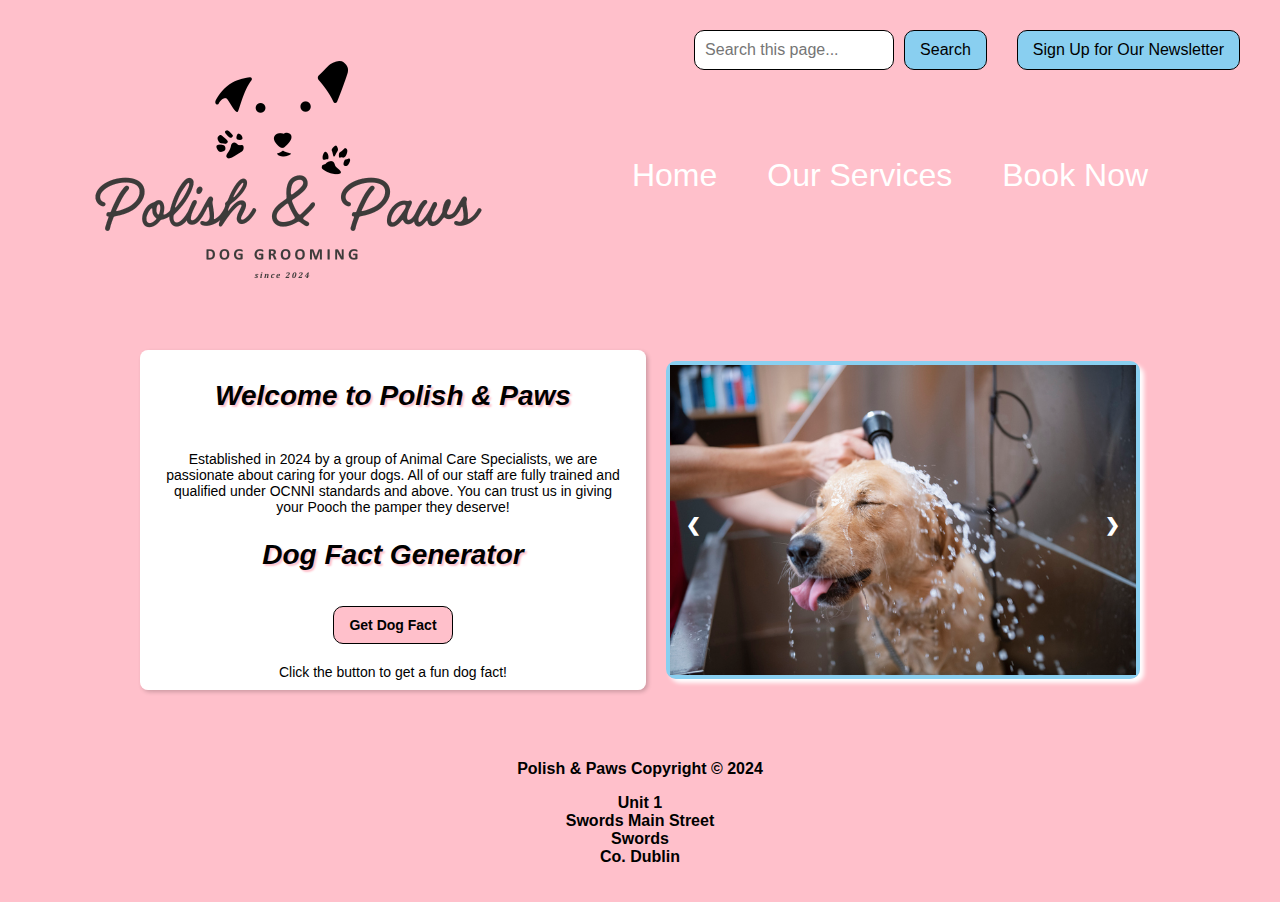
==== index.html @ edbf38ec "Homepage hamburger menu" ====
<html lang="en">
<head>
<title>Polish and Paws Dog Grooming</title>
<meta charset="utf-8" meta name="viewport" content="width=device-width, initial-scale=1.0">
<link href="./CSS/homepagecss.css" rel="stylesheet" type="text/css">
</head>
<body>
  <div id="container">
  <header>
    <div class="top-bar">
    <div class="search-container">
        <input type="text" id="search-bar" placeholder="Search this page...">
        <button type="button" id="search-button">Search</button>
        <div id="message"></div>
        <div class="newsletter-container">
          <button type="button" class="newsletter-toggle" id="newsletter-toggle">Sign Up for Our Newsletter</button>
          <div id="newsletter-dropdown" class="newsletter-dropdown">
            <div id="newslettermessage" class="newslettermessage"></div>
            <form id="newsletter-form">
              <input type="email" id="email" placeholder="Enter your email" required>
              <button type="submit">Sign Up</button>
            </form>
          </div>
        </div>
      </div>
    </div>
    <div class="main-header">
      <img src="./images/company-logo.webp" width="500" height="250" alt="Company Logo" class="desktop-logo">
      <img src="./images/company-logo.webp" width="300" height="150" alt="Company Logo" class="mobiletablet-logo">
      <div class="mobile-nav">
        <div class="hamburger-menu" onclick="toggleMenu()">
          <div class="bar"></div>
          <div class="bar"></div>
          <div class="bar"></div>
        </div>
        </div>
      <nav>
        <a href="#">Home</a>
        <a href="./servicespage/index.html">Our Services</a>
        <a href="./bookingpage/index.html">Book Now</a>
      </nav>
    </div>
  </header>
  <main>
    <div class="slideshow-wrapper">
    <div class="text-box">
      <h1>Welcome to Polish &amp; Paws</h1>
      <p>Established in 2024 by a group of Animal Care Specialists, we are passionate about caring for your dogs.
         All of our staff are fully trained and qualified under OCNNI standards and above. You can trust us in giving your Pooch the pamper they deserve!
      </p>
      <div class="dog-fact-container">
        <h1>Dog Fact Generator</h1>
        <button type="button" id="get-dog-fact">Get Dog Fact</button>
        <p id="dog-fact">Click the button to get a fun dog fact!</p>
    </div>
  </div>
<div class="slideshow-container">

  <div class="mySlides fade">
    <img src="./images/img1.webp" width="100%" alt="Dog being groomed">
  </div>

  <div class="mySlides fade">
    <img src="./images/img2.webp" width="100%" alt="Dog being groomed">
  </div>

  <div class="mySlides fade">
    <img src="./images/img4.webp" width="100%" alt="Dog being groomed">
  </div>

  <div class="mySlides fade">
    <img src="./images/img5.webp" width="100%" alt="Dog being groomed">
  </div>

  <div class="mySlides fade">
    <img src="./images/img6.webp" width="100%" alt="Dog being groomed">
  </div>

  <a class="prev" onclick="plusSlides(-1)">&#10094;</a>
  <a class="next" onclick="plusSlides(1)">&#10095;</a>
</div>
</div>
</main>
<footer>Polish &amp; Paws Copyright &copy; 2024<br>
  <p>Unit 1<br>
  Swords Main Street<br>
  Swords<br>
  Co. Dublin</p>
</footer>
<script src="./Javascript/homepagescript.js"></script>
</div>
</body>
</html>
---- CSS/homepagecss.css ----
body, html {
  margin: 0;
  padding: 0;
  background-color: pink;
}

.desktop-logo {
  display: inline;
}

.mobiletablet-logo {
  display: none;
}

header {
  display: flex;
  flex-direction: column;
  width: 100%;
  box-sizing: border-box;
}

.top-bar {
  display: flex;
  justify-content: flex-end;
  align-items: center;
  padding: 10px 20px;
  background-color: pink;
  width: 100%;
  gap: 20px;
  box-sizing: border-box;
}

.search-container {
  display: flex;
  justify-content: flex-end;
  align-items: center;
  gap: 10px;
}

#search-bar {
  width: 200px;
  max-width: 200px;
  padding: 10px;
  font-size: 16px;
  border: 1px solid black;
  border-radius: 10px;
  overflow-x: hidden;
  box-sizing: border-box;
}

.highlight {
  background-color: yellow;
  font-weight: bold;
  padding: 0 2px;
}

#message {
  display: none;
  color: red;
  background-color: white; opacity: 60%;
  font-family: sans-serif;
  border: 2px solid #89CFF0;
  border-radius: 10px;
  padding: 5px;
  font-size: 16px;
}

#message.show {
  display: block;
}

button {
  padding: 10px 15px;
  font-family: sans-serif;
  font-size: 16px;
  cursor: pointer;
  border: 1px solid black;
  border-radius: 10px;
  background-color: #89CFF0;
}

button:hover {
  background-color: white;
}

.main-header {
  display: flex;
  align-items: center;
  justify-content: center;
  gap: 50px;
  width: 100%;
  max-width: 100%;
  margin-left: -50px;
  margin-right: -50px;
  margin-top: -50px;
  margin-bottom: 50px;
}

nav {
  display: flex;
  gap: 50px;
  justify-content: center;
}

nav a {
  text-decoration: none;
  font-family: sans-serif;
  font-size: 2em;
  color: white;
}

nav a:hover {
  color: #89CFF0;
}

.newsletter-container {
  text-align: center;
  padding: 20px;
  background-color: pink;
  border-radius: 8px;
  width: 50%;
  max-width: 400px;
  margin: auto;
}

.newsletter-toggle {
  font-size: 16px;
  font-family: sans-serif;
  padding: 10px 15px;
  cursor: pointer;
  border-radius: 10px;
  border: 1px solid black;
  background-color: #89CFF0;
  transition: 0.3s ease;
}

.newsletter-toggle:hover {
  background-color: #64a9d1;
}

.newsletter-dropdown {
  display: none;
  margin-top: 10px;
  text-align: center;
  transition: max-height 0.3s ease-out;
  max-height: 0;
  overflow: hidden;
}

.newsletter-dropdown form {
  display: flex;
  flex-direction: column;
  gap: 10px;
  align-items: center;
  margin-top: 10px;
}

.newsletter-dropdown input {
  padding: 10px;
  font-size: 16px;
  border-radius: 10px;
  margin-bottom: 8px; 
  background-color: #f9f9f9;
  border: 1px solid black;
  width: 200px;
  font-size: 16px;
  border: 1px solid black;
  border-radius: 10px;
}

main {
  display: flex;
  justify-content: center;
  align-items: center;
  width: 100%;
  box-sizing: border-box;
}

.slideshow-wrapper {
  display: flex;
  justify-content: center;
  align-items: center;
  gap: 20px;
  width: 100%;
  max-width: 1000px;
  margin: auto;
  position: relative;
  margin-bottom: 50px;
}

.text-box {
  font-family: sans-serif;
  font-size: 14px;
  background-color: white;
  padding: 20px;
  border-radius: 8px;
  text-align: center;
  width: 100%;
  max-width: 600px;
  height: 300px;
  overflow-y: auto;
  box-shadow: 2px 2px 4px rgba(0, 0, 0, 0.2);
}

.slideshow-container {
  width: 100%;
  max-width: 1000px;
  position: relative;
  margin: 0 auto;
  border: 4px solid #89CFF0;
  border-radius: 10px;
  box-shadow: 4px 4px 4px white;
}

.mySlides {
  display: none;
}

.prev, .next {
  cursor: pointer;
  position: absolute;
  top: 50%;
  width: auto;
  margin-top: -22px;
  padding: 16px;
  color: white;
  font-weight: bold;
  font-size: 18px;
  transition: 0.6s ease;
  border-radius: 0 3px 3px 0;
  user-select: none;
}

.next {
  right: 0;
  border-radius: 3px 0 0 3px;
}

.prev:hover, .next:hover {
  background-color: #89CFF0;
}

 h1 {
  margin: 0;
  font-size: 2em;
  font-family: sans-serif;
  text-align: center;
  margin-bottom: 10px;
  font-style: italic;
  color: black;
  padding-top: 10px;
  padding-bottom: 25px;
  text-shadow: 2px 2px 2px pink;
}

.text p {
  margin: 10px 0 0;
  font-size: 1.2em;
  font-family: sans-serif;
}

#get-dog-fact {
  background-color: pink;
  font-family: sans-serif;
  font-weight: bold;
  font-size: 1em;
}

#get-dog-fact:hover {
  background-color: #89CFF0;
}

#dog-fact {
  margin-top: 20px;
  font-size: 14px;
  color: black;
}

footer {
  background-color: pink;
  font-family: sans-serif;
  font-weight: bold;
  text-align: center;
  margin-bottom: 20px;
  padding-top: 20px;
}

aside {
  display: none;
}

#container { 
  display: grid;
  grid-template-columns: auto;
  grid-template-rows: auto;
}

header {
  grid-row: 1 / 2; grid-column: 1 / 4;
}

nav {
  grid-row: 3 / 4; grid-column: 1 / 4;
}

main {
  grid-row: 4 / 6; grid-column: 1 / 4;
}

aside {
  grid-row: 6 / 7; grid-column: 3 / 4;
}

footer {
  grid-row: 7 / 8; grid-column: 1 / 4;
}
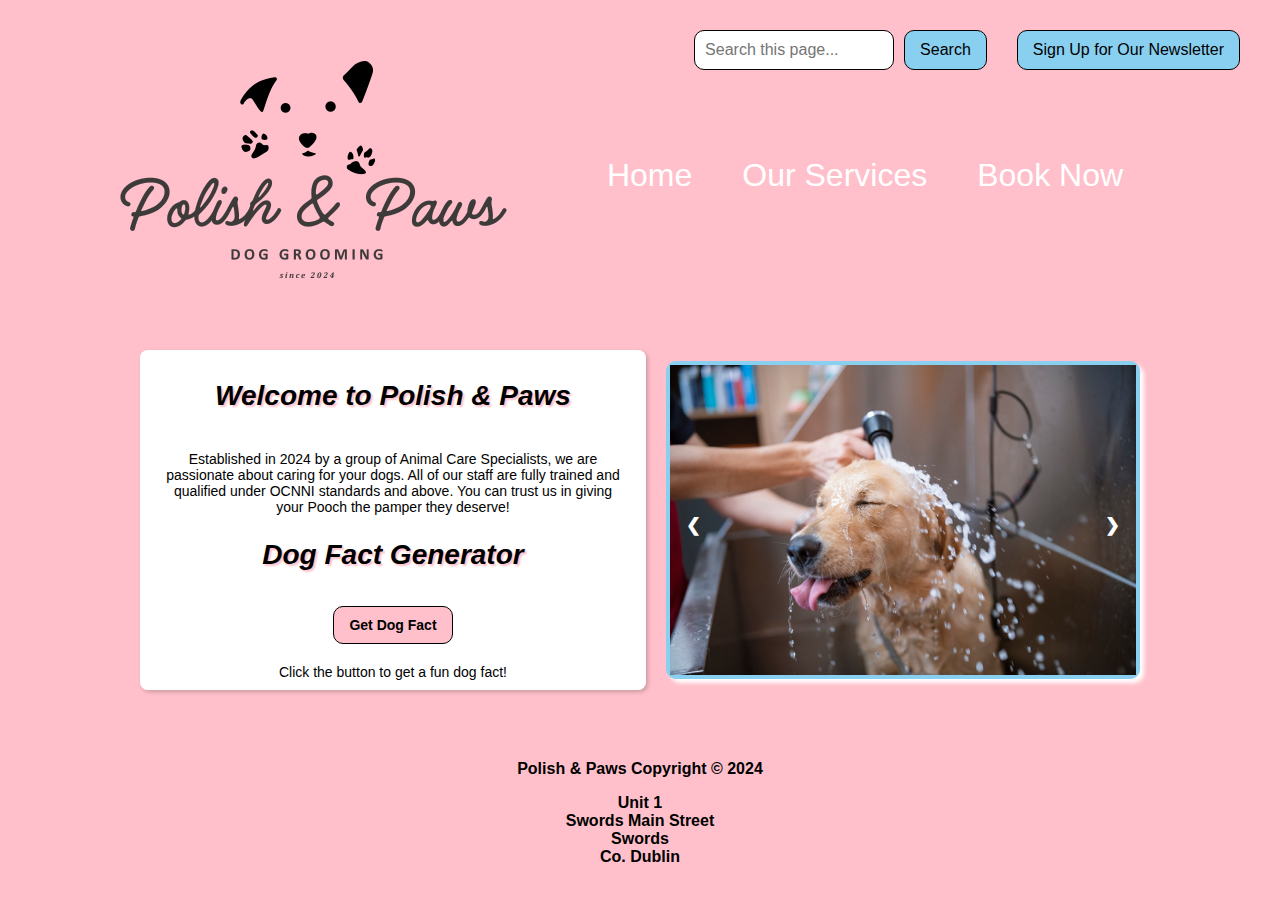
==== commit 4948f111: "Further homepage mobile testing" ====
--- a/index.html
+++ b/index.html
@@ -1,94 +1,90 @@
 <html lang="en">
 <head>
-<title>Polish and Paws Dog Grooming</title>
-<meta charset="utf-8" meta name="viewport" content="width=device-width, initial-scale=1.0">
-<link href="./CSS/homepagecss.css" rel="stylesheet" type="text/css">
+  <title>Polish and Paws Dog Grooming</title>
+  <meta charset="utf-8">
+  <meta name="viewport" content="width=device-width, initial-scale=1.0">
+  <link href="./CSS/homepagecss.css" rel="stylesheet" type="text/css">
 </head>
 <body>
   <div id="container">
-  <header>
-    <div class="top-bar">
-    <div class="search-container">
-        <input type="text" id="search-bar" placeholder="Search this page...">
-        <button type="button" id="search-button">Search</button>
-        <div id="message"></div>
-        <div class="newsletter-container">
-          <button type="button" class="newsletter-toggle" id="newsletter-toggle">Sign Up for Our Newsletter</button>
-          <div id="newsletter-dropdown" class="newsletter-dropdown">
-            <div id="newslettermessage" class="newslettermessage"></div>
-            <form id="newsletter-form">
-              <input type="email" id="email" placeholder="Enter your email" required>
-              <button type="submit">Sign Up</button>
-            </form>
+    <header>
+      <div class="top-bar">
+        <div class="search-container">
+          <input type="text" id="search-bar" placeholder="Search this page...">
+          <button type="button" id="search-button">Search</button>
+          <div id="message"></div>
+          <div class="newsletter-container">
+            <button type="button" class="newsletter-toggle" id="newsletter-toggle">Sign Up for Our Newsletter</button>
+            <div id="newsletter-dropdown" class="newsletter-dropdown">
+              <div id="newslettermessage" class="newslettermessage"></div>
+              <form id="newsletter-form">
+                <input type="email" id="email" placeholder="Enter your email" required>
+                <button type="submit">Sign Up</button>
+              </form>
+            </div>
           </div>
         </div>
       </div>
-    </div>
-    <div class="main-header">
-      <img src="./images/company-logo.webp" width="500" height="250" alt="Company Logo" class="desktop-logo">
-      <img src="./images/company-logo.webp" width="300" height="150" alt="Company Logo" class="mobiletablet-logo">
-      <div class="mobile-nav">
-        <div class="hamburger-menu" onclick="toggleMenu()">
-          <div class="bar"></div>
-          <div class="bar"></div>
-          <div class="bar"></div>
+      <div class="main-header">
+        <div class="logo-container">
+          <img src="./images/company-logo.webp" width="500" height="250" alt="Company Logo" class="desktop-logo">
+          <img src="./images/company-logo-mobile.webp" width="300" height="150" alt="Company Logo" class="mobiletablet-logo">
+          <div class="mobile-nav">
+            <div class="hamburger-menu" onclick="toggleMenu()">
+              <div class="bar"></div>
+              <div class="bar"></div>
+              <div class="bar"></div>
+            </div>
+          </div>
         </div>
+        <nav>
+          <a href="#">Home</a>
+          <a href="./servicespage/index.html">Our Services</a>
+          <a href="./bookingpage/index.html">Book Now</a>
+        </nav>
+      </div>
+    </header>
+    <main>
+      <div class="slideshow-wrapper">
+        <div class="text-box">
+          <h1>Welcome to Polish &amp; Paws</h1>
+          <p>Established in 2024 by a group of Animal Care Specialists, we are passionate about caring for your dogs. All of our staff are fully trained and qualified under OCNNI standards and above. You can trust us in giving your Pooch the pamper they deserve!</p>
+          <div class="dog-fact-container">
+            <h1>Dog Fact Generator</h1>
+            <button type="button" id="get-dog-fact">Get Dog Fact</button>
+            <p id="dog-fact">Click the button to get a fun dog fact!</p>
+          </div>
         </div>
-      <nav>
-        <a href="#">Home</a>
-        <a href="./servicespage/index.html">Our Services</a>
-        <a href="./bookingpage/index.html">Book Now</a>
-      </nav>
-    </div>
-  </header>
-  <main>
-    <div class="slideshow-wrapper">
-    <div class="text-box">
-      <h1>Welcome to Polish &amp; Paws</h1>
-      <p>Established in 2024 by a group of Animal Care Specialists, we are passionate about caring for your dogs.
-         All of our staff are fully trained and qualified under OCNNI standards and above. You can trust us in giving your Pooch the pamper they deserve!
-      </p>
-      <div class="dog-fact-container">
-        <h1>Dog Fact Generator</h1>
-        <button type="button" id="get-dog-fact">Get Dog Fact</button>
-        <p id="dog-fact">Click the button to get a fun dog fact!</p>
-    </div>
+        <div class="slideshow-container">
+          <div class="mySlides fade">
+            <img src="./images/img1.webp" width="100%" alt="Dog being groomed">
+          </div>
+          <div class="mySlides fade">
+            <img src="./images/img2.webp" width="100%" alt="Dog being groomed">
+          </div>
+          <div class="mySlides fade">
+            <img src="./images/img4.webp" width="100%" alt="Dog being groomed">
+          </div>
+          <div class="mySlides fade">
+            <img src="./images/img5.webp" width="100%" alt="Dog being groomed">
+          </div>
+          <div class="mySlides fade">
+            <img src="./images/img6.webp" width="100%" alt="Dog being groomed">
+          </div>
+          <a class="prev" onclick="plusSlides(-1)">&#10094;</a>
+          <a class="next" onclick="plusSlides(1)">&#10095;</a>
+        </div>
+      </div>
+    </main>
+    <footer>
+      Polish &amp; Paws Copyright &copy; 2024<br>
+      <p>Unit 1<br>
+      Swords Main Street<br>
+      Swords<br>
+      Co. Dublin</p>
+    </footer>
+    <script src="./Javascript/homepagescript.js"></script>
   </div>
-<div class="slideshow-container">
-
-  <div class="mySlides fade">
-    <img src="./images/img1.webp" width="100%" alt="Dog being groomed">
-  </div>
-
-  <div class="mySlides fade">
-    <img src="./images/img2.webp" width="100%" alt="Dog being groomed">
-  </div>
-
-  <div class="mySlides fade">
-    <img src="./images/img4.webp" width="100%" alt="Dog being groomed">
-  </div>
-
-  <div class="mySlides fade">
-    <img src="./images/img5.webp" width="100%" alt="Dog being groomed">
-  </div>
-
-  <div class="mySlides fade">
-    <img src="./images/img6.webp" width="100%" alt="Dog being groomed">
-  </div>
-
-  <a class="prev" onclick="plusSlides(-1)">&#10094;</a>
-  <a class="next" onclick="plusSlides(1)">&#10095;</a>
-</div>
-</div>
-</main>
-<footer>Polish &amp; Paws Copyright &copy; 2024<br>
-  <p>Unit 1<br>
-  Swords Main Street<br>
-  Swords<br>
-  Co. Dublin</p>
-</footer>
-<script src="./Javascript/homepagescript.js"></script>
-</div>
 </body>
 </html>
 
--- a/CSS/homepagecss.css
+++ b/CSS/homepagecss.css
@@ -95,6 +95,58 @@
   margin-top: -50px;
   margin-bottom: 50px;
 }
+
+
+.hamburger-menu {
+  display: none;
+  cursor: pointer;
+  flex-direction: column;
+  justify-content: space-between;
+  width: 30px;
+  height: 20px;
+  gap: 5px;
+}
+
+.hamburger-menu .bar {
+  width: 30px;
+  height: 4px;
+  background-color: black;
+  border-radius: 2px;
+}
+
+.hamburger-menu.active + #mobile-nav{
+  display:flex;
+}
+
+#mobile-nav {
+  display: none;
+  flex-direction: column;
+  gap: 10px;
+  position: absolute;
+  top: 60px;
+  right: 20px;
+  background-color: pink;
+  border-radius: 8px;
+  padding: 20px;
+  box-shadow: 0px 4px 6px rgba(0, 0, 0, 0.2);
+}
+
+#mobile-nav ul {
+  list-style: none;
+  display: flex;
+  gap: 20px;
+}
+
+#mobile-nav ul li a {
+  text-decoration: none;
+  color: black;
+  font-size: 1em;
+}
+
+#mobile-nav ul li a:hover {
+  color: #89CFF0;
+}
+
 
 nav {
   display: flex;
@@ -314,3 +366,95 @@
 footer {
   grid-row: 7 / 8; grid-column: 1 / 4;
 }
+
+@media (max-width: 480px) {
+  
+  .desktop-logo {
+    display: none;
+  }
+  
+  .mobiletablet-logo {
+    display: inline;
+    padding-bottom: 20px;
+  }
+
+  header{
+    align-items: center;
+    width: 80%;
+    justify-self: center;
+  }
+
+  .logo-container {
+    display: flex;
+    flex-direction: column;
+    align-items: center;
+    justify-content: center;
+    width: 100%;
+    padding: 20px;
+  }
+
+  nav {
+    display: none;
+  }
+
+  .hamburger-menu {
+    display: flex;
+  }
+
+  #mobile-nav {
+    display: none;
+    flex-direction: column;
+    gap: 10px;
+    position: absolute;
+    top: 60px;
+    right: 20px;
+    background-color: pink;
+    border-radius: 8px;
+    padding: 20px;
+    box-shadow: 0px 4px 6px rgba(0, 0, 0, 0.2);
+  }
+
+  #mobile-nav ul {
+    list-style: none;
+    display: flex;
+    flex-direction: column;
+    gap: 20px;
+  }
+
+  #mobile-nav ul li a {
+    text-decoration: none;
+    color: black;
+    font-size: 1.5em;
+  }
+
+  #mobile-nav ul li a:hover {
+    color: #89CFF0;
+  }
+
+  h1 {
+    font-size: 1.5em;
+  }
+
+  .text-box {
+    max-width: 80%;
+    height: 200px;
+  }
+
+  .slideshow-wrapper {
+    flex-direction: column;
+    gap: 10px;
+  }
+
+  .slideshow-container {
+  width: 80%;
+}
+
+  nav a {
+    font-size: 1.5em;
+  }
+
+  #search-bar {
+    width: 80%;
+    max-width: 100%;
+  }
+}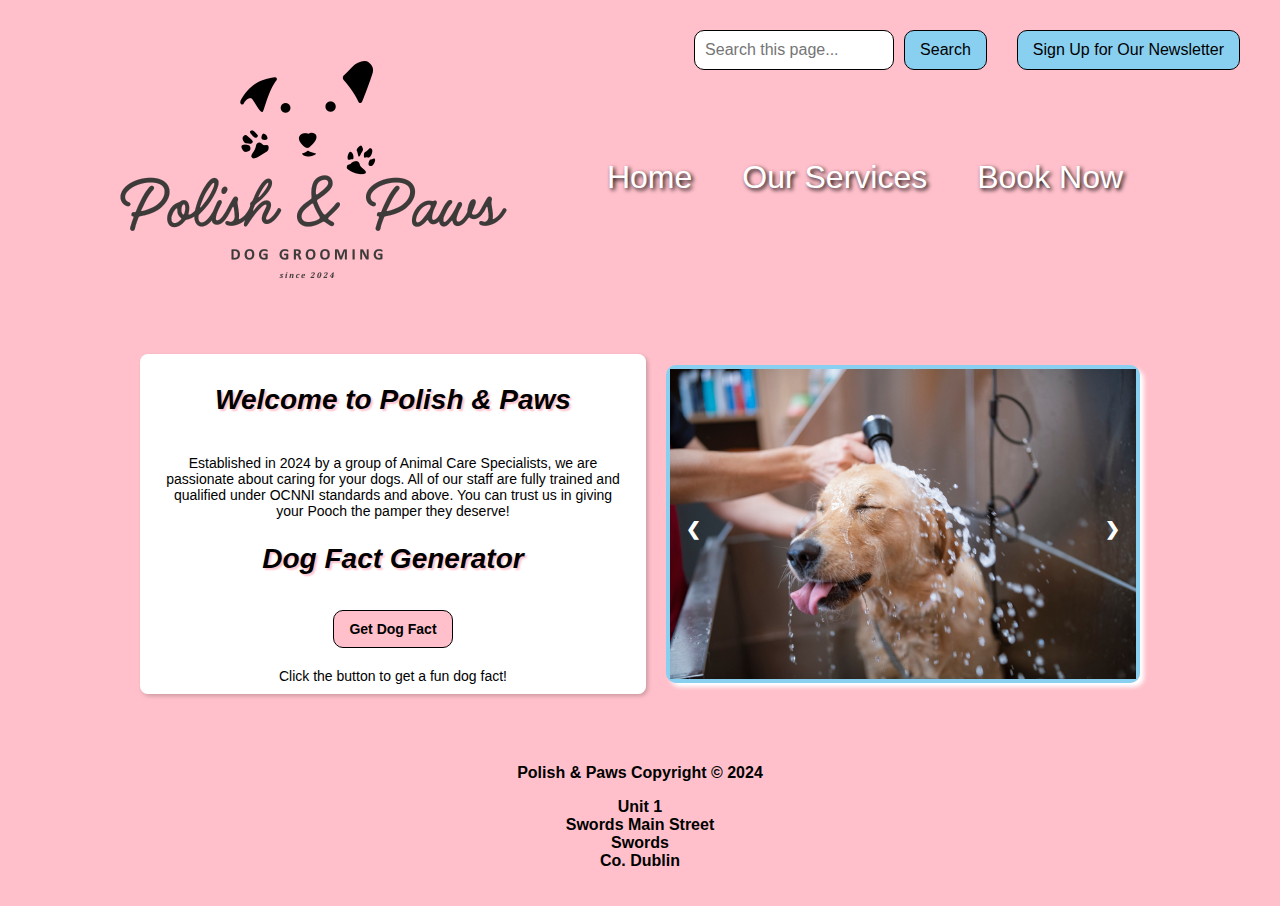
==== commit 9bb653a3: "Homepage updates" ====
--- a/index.html
+++ b/index.html
@@ -1,10 +1,14 @@
+<!DOCTYPE html>
 <html lang="en">
-<head>
-  <title>Polish and Paws Dog Grooming</title>
-  <meta charset="utf-8">
-  <meta name="viewport" content="width=device-width, initial-scale=1.0">
-  <link href="./CSS/homepagecss.css" rel="stylesheet" type="text/css">
-</head>
+  <head>
+    <title>Polish and Paws Dog Grooming</title>
+    <meta charset="utf-8">
+    <meta name="viewport" content="width=device-width, initial-scale=1.0">
+    <meta name="description" content="Professional family-run dog grooming service for all breeds. Book your appointment today!">
+    <meta name="keywords" content="dog grooming, pet care, dog salon">
+    <meta name="author" content="Polish and Paws Dog Grooming">
+    <link href="./CSS/homepagecss.css" rel="stylesheet" type="text/css">
+  </head>
 <body>
   <div id="container">
     <header>
@@ -28,12 +32,19 @@
       <div class="main-header">
         <div class="logo-container">
           <img src="./images/company-logo.webp" width="500" height="250" alt="Company Logo" class="desktop-logo">
-          <img src="./images/company-logo-mobile.webp" width="300" height="150" alt="Company Logo" class="mobiletablet-logo">
+          <img src="./images/company-logo-mobile.webp" width="250" height="125" alt="Company Logo" class="mobiletablet-logo">
           <div class="mobile-nav">
             <div class="hamburger-menu" onclick="toggleMenu()">
               <div class="bar"></div>
               <div class="bar"></div>
               <div class="bar"></div>
+            </div>
+            <div id="mobile-nav">
+              <ul>
+                <li><a href="#">Home</a></li>
+                <li><a href="./servicespage/index.html">Our Services</a></li>
+                <li><a href="./bookingpage/index.html">Book Now</a></li>
+              </ul>
             </div>
           </div>
         </div>
@@ -57,19 +68,59 @@
         </div>
         <div class="slideshow-container">
           <div class="mySlides fade">
-            <img src="./images/img1.webp" width="100%" alt="Dog being groomed">
+            <img 
+              src="images/img1.webp" 
+              alt="Dog being groomed" 
+              width="100%" 
+              height="100%" 
+              srcset="images/img1-mobile.webp 480w, images/img1.webp 1024w" 
+              sizes="(max-width: 480px) 100vw, 100vw"
+              loading="lazy"
+              class="responsive-image">
           </div>
-          <div class="mySlides fade">
-            <img src="./images/img2.webp" width="100%" alt="Dog being groomed">
+      <div class="mySlides fade">
+            <img 
+              src="images/img2.webp" 
+              alt="Dog being groomed" 
+              width="100%" 
+              height="100%" 
+              srcset="images/img2-mobile.webp 480w, images/img2.webp 1024w" 
+              sizes="(max-width: 480px) 100vw, 100vw"
+              loading="lazy"
+              class="responsive-image">
           </div>
-          <div class="mySlides fade">
-            <img src="./images/img4.webp" width="100%" alt="Dog being groomed">
+       <div class="mySlides fade">
+            <img 
+              src="images/img4.webp" 
+              alt="Dog being groomed" 
+              width="100%" 
+              height="100%" 
+              srcset="images/img4-mobile.webp 480w, images/img4.webp 1024w"
+              loading="lazy"
+              sizes="(max-width: 480px) 100vw, 100vw"
+              class="responsive-image">
           </div>
-          <div class="mySlides fade">
-            <img src="./images/img5.webp" width="100%" alt="Dog being groomed">
+        <div class="mySlides fade">
+            <img 
+              src="images/img5.webp" 
+              alt="Dog being groomed" 
+              width="100%" 
+              height="100%" 
+              srcset="images/img5-mobile.webp 480w, images/img5.webp 1024w" 
+              sizes="(max-width: 480px) 100vw, 100vw"
+              loading="lazy"
+              class="responsive-image">
           </div>
-          <div class="mySlides fade">
-            <img src="./images/img6.webp" width="100%" alt="Dog being groomed">
+        <div class="mySlides fade">
+            <img 
+              src="images/img6.webp" 
+              alt="Dog being groomed" 
+              width="100%" 
+              height="100%" 
+              srcset="images/img6-mobile.webp 480w, images/img6.webp 1024w" 
+              sizes="(max-width: 480px) 100vw, 100vw"
+              loading="lazy"
+              class="responsive-image">
           </div>
           <a class="prev" onclick="plusSlides(-1)">&#10094;</a>
           <a class="next" onclick="plusSlides(1)">&#10095;</a>
--- a/CSS/homepagecss.css
+++ b/CSS/homepagecss.css
@@ -57,7 +57,7 @@
 #message {
   display: none;
   color: red;
-  background-color: white; opacity: 60%;
+  background-color: white;
   font-family: sans-serif;
   border: 2px solid #89CFF0;
   border-radius: 10px;
@@ -114,27 +114,20 @@
   border-radius: 2px;
 }
 
-.hamburger-menu.active + #mobile-nav{
-  display:flex;
+.hamburger-menu.active + #mobile-nav.active{
+  display: flex;
 }
 
 #mobile-nav {
   display: none;
-  flex-direction: column;
-  gap: 10px;
-  position: absolute;
-  top: 60px;
-  right: 20px;
-  background-color: pink;
-  border-radius: 8px;
-  padding: 20px;
-  box-shadow: 0px 4px 6px rgba(0, 0, 0, 0.2);
 }
 
 #mobile-nav ul {
   list-style: none;
   display: flex;
+  flex-direction: row;
   gap: 20px;
+  width: 100%;
 }
 
 #mobile-nav ul li a {
@@ -159,6 +152,8 @@
   font-family: sans-serif;
   font-size: 2em;
   color: white;
+  text-shadow: 2px 2px 4px rgba(0, 0, 0);
+  
 }
 
 nav a:hover {
@@ -292,6 +287,12 @@
   background-color: #89CFF0;
 }
 
+.responsive-image {
+  width: 100%;
+  height: auto;
+  display: block;
+}
+
  h1 {
   margin: 0;
   font-size: 2em;
@@ -375,10 +376,13 @@
   
   .mobiletablet-logo {
     display: inline;
+    padding-top:30px ;
     padding-bottom: 20px;
   }
 
   header{
+    display: flex;
+    flex-direction: column ;
     align-items: center;
     width: 80%;
     justify-self: center;
@@ -390,40 +394,103 @@
     align-items: center;
     justify-content: center;
     width: 100%;
-    padding: 20px;
-  }
-
+    padding: 5px;
+  }
+
+  .top-bar {
+    flex-direction: column;
+    align-items: center;
+    text-align: center;
+    gap: 10px;
+    margin: 0;
+  }
+
+  .search-container {
+    display: flex;
+    flex-direction: column;
+    align-items: center;
+    width: 100%;
+  }
+
+  #search-bar {
+    width: 50%;
+    max-width: 250px;
+    padding: 2px;
+  }
+
+  #message {
+    padding: 2px;
+    font-size: 10px;
+  }
+  
+  #message.show {
+    display: block;
+  }
+  
+  button {
+    padding:2px;
+    font-size: 16px;
+    margin-bottom: 5px;
+  
+  }
+
+  .newsletter-container {
+    width: 80%;
+    max-width: auto;
+    margin: 0;
+    padding: 0;
+  }
+  
+  .newsletter-toggle {
+    font-size: 14px;
+    width: 175px;
+    padding: 2px;
+    margin-bottom: 50px;
+    pointer-events: auto;
+  }
+
+  .newsletter-dropdown {
+    
+    margin:0;
+    
+  }
+  
   nav {
     display: none;
   }
 
+  nav.active {
+    display: none;
+  }
+
   .hamburger-menu {
     display: flex;
   }
 
+  
   #mobile-nav {
-    display: none;
+    gap: 10px;
+    position: absolute;
+    top: 200px;
+    right: 120px;
+    background-color: pink;
+    border-radius: 10px;
+    padding: 10px;
+    box-shadow: 0px 4px 6px rgba(0, 0, 0, 0.5);
+  }
+
+  #mobile-nav ul {
+    list-style: none;
+    font-family: sans-serif;
+    color: #89CFF0;
+    display: flex;
     flex-direction: column;
     gap: 10px;
-    position: absolute;
-    top: 60px;
-    right: 20px;
-    background-color: pink;
-    border-radius: 8px;
-    padding: 20px;
-    box-shadow: 0px 4px 6px rgba(0, 0, 0, 0.2);
-  }
-
-  #mobile-nav ul {
-    list-style: none;
-    display: flex;
-    flex-direction: column;
-    gap: 20px;
   }
 
   #mobile-nav ul li a {
     text-decoration: none;
-    color: black;
+    color: #89CFF0;
     font-size: 1.5em;
   }
 
@@ -453,8 +520,13 @@
     font-size: 1.5em;
   }
 
-  #search-bar {
-    width: 80%;
-    max-width: 100%;
-  }
-}+  .top-bar {
+    flex-direction: column;
+    align-items: center;
+    text-align: center;
+    gap: 10px;
+  }
+
+
+}
+
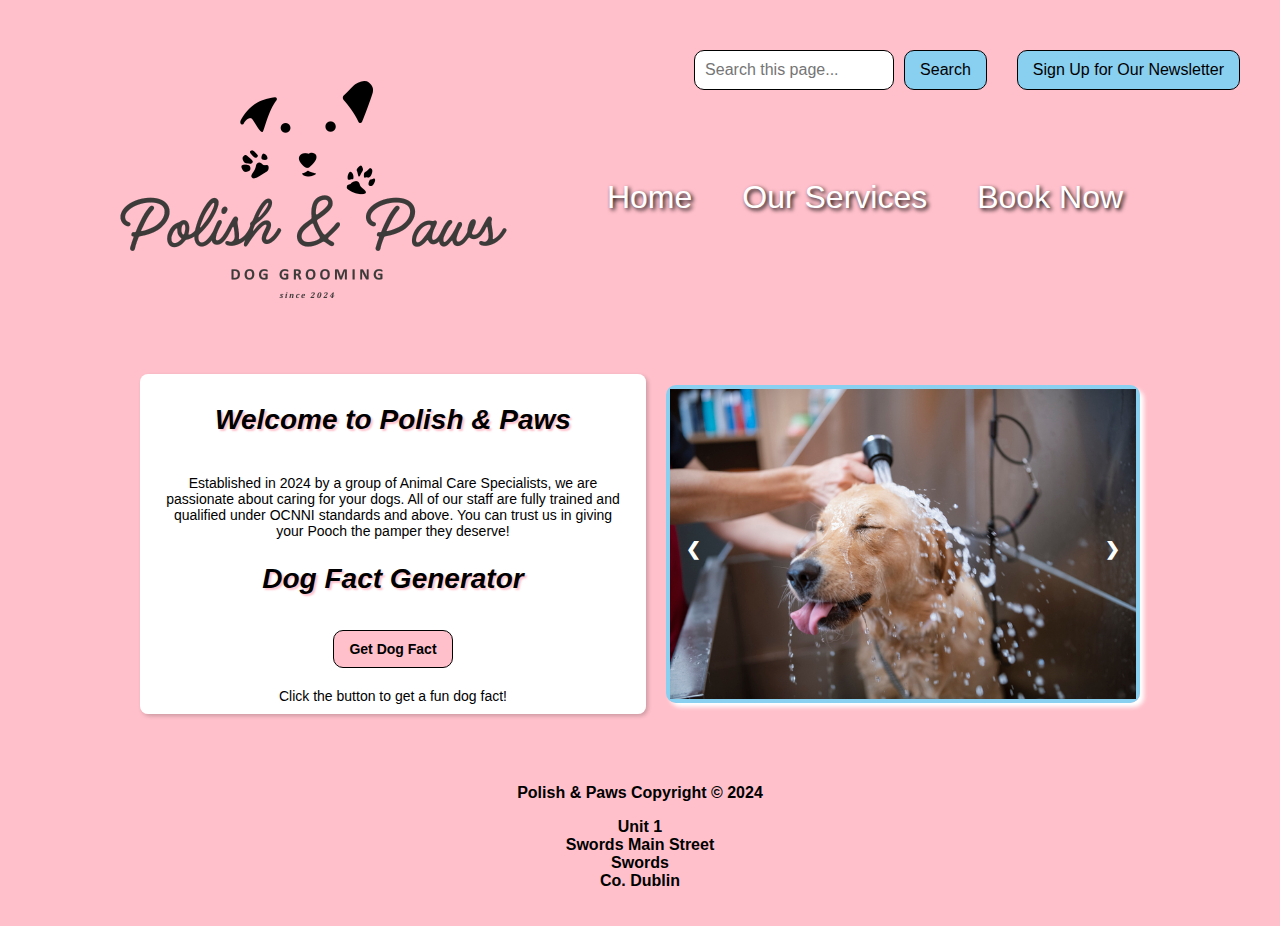
==== commit 405ae012: "Homepage gallery update" ====
--- a/index.html
+++ b/index.html
@@ -75,7 +75,6 @@
               height="100%" 
               srcset="images/img1-mobile.webp 480w, images/img1.webp 1024w" 
               sizes="(max-width: 480px) 100vw, 100vw"
-              loading="lazy"
               class="responsive-image">
           </div>
       <div class="mySlides fade">
@@ -86,7 +85,6 @@
               height="100%" 
               srcset="images/img2-mobile.webp 480w, images/img2.webp 1024w" 
               sizes="(max-width: 480px) 100vw, 100vw"
-              loading="lazy"
               class="responsive-image">
           </div>
        <div class="mySlides fade">
@@ -96,7 +94,6 @@
               width="100%" 
               height="100%" 
               srcset="images/img4-mobile.webp 480w, images/img4.webp 1024w"
-              loading="lazy"
               sizes="(max-width: 480px) 100vw, 100vw"
               class="responsive-image">
           </div>
@@ -108,7 +105,6 @@
               height="100%" 
               srcset="images/img5-mobile.webp 480w, images/img5.webp 1024w" 
               sizes="(max-width: 480px) 100vw, 100vw"
-              loading="lazy"
               class="responsive-image">
           </div>
         <div class="mySlides fade">
@@ -119,7 +115,6 @@
               height="100%" 
               srcset="images/img6-mobile.webp 480w, images/img6.webp 1024w" 
               sizes="(max-width: 480px) 100vw, 100vw"
-              loading="lazy"
               class="responsive-image">
           </div>
           <a class="prev" onclick="plusSlides(-1)">&#10094;</a>
--- a/CSS/homepagecss.css
+++ b/CSS/homepagecss.css
@@ -17,6 +17,7 @@
   flex-direction: column;
   width: 100%;
   box-sizing: border-box;
+  padding-top: 20px;
 }
 
 .top-bar {
@@ -121,25 +122,6 @@
 #mobile-nav {
   display: none;
 }
-
-#mobile-nav ul {
-  list-style: none;
-  display: flex;
-  flex-direction: row;
-  gap: 20px;
-  width: 100%;
-}
-
-#mobile-nav ul li a {
-  text-decoration: none;
-  color: black;
-  font-size: 1em;
-}
-
-#mobile-nav ul li a:hover {
-  color: #89CFF0;
-}
-
 
 nav {
   display: flex;
@@ -338,6 +320,7 @@
   padding-top: 20px;
 }
 
+
 aside {
   display: none;
 }
@@ -426,35 +409,12 @@
   #message.show {
     display: block;
   }
-  
-  button {
-    padding:2px;
-    font-size: 16px;
-    margin-bottom: 5px;
-  
-  }
-
-  .newsletter-container {
-    width: 80%;
-    max-width: auto;
-    margin: 0;
-    padding: 0;
-  }
-  
-  .newsletter-toggle {
+  .newsletter-dropdown input {
+    padding: 2px;
     font-size: 14px;
-    width: 175px;
-    padding: 2px;
-    margin-bottom: 50px;
-    pointer-events: auto;
-  }
-
-  .newsletter-dropdown {
-    
-    margin:0;
-    
-  }
-  
+   
+    width: 95%;
+  }
   nav {
     display: none;
   }
@@ -466,31 +426,41 @@
   .hamburger-menu {
     display: flex;
   }
-
   
   #mobile-nav {
-    gap: 10px;
-    position: absolute;
-    top: 200px;
-    right: 120px;
+    position: fixed;
+    top: 100px;
+    left: 50%;
+    transform: translateX(-50%);
     background-color: pink;
+    padding: 10px;
     border-radius: 10px;
-    padding: 10px;
     box-shadow: 0px 4px 6px rgba(0, 0, 0, 0.5);
+    z-index: 1000;
   }
 
   #mobile-nav ul {
     list-style: none;
-    font-family: sans-serif;
-    color: #89CFF0;
+    padding: 0;
+    margin: 0;
     display: flex;
     flex-direction: column;
+    align-items: center;
     gap: 10px;
+  }
+
+  #mobile-nav.active {
+    display: flex;
+    flex-direction: column;
+    justify-content: center;
+    align-items: center;
+    text-align: center;
   }
 
   #mobile-nav ul li a {
     text-decoration: none;
     color: #89CFF0;
+    font-family: sans-serif;
     font-size: 1.5em;
   }
 
@@ -526,7 +496,5 @@
     text-align: center;
     gap: 10px;
   }
-
-
-}
-
+}
+
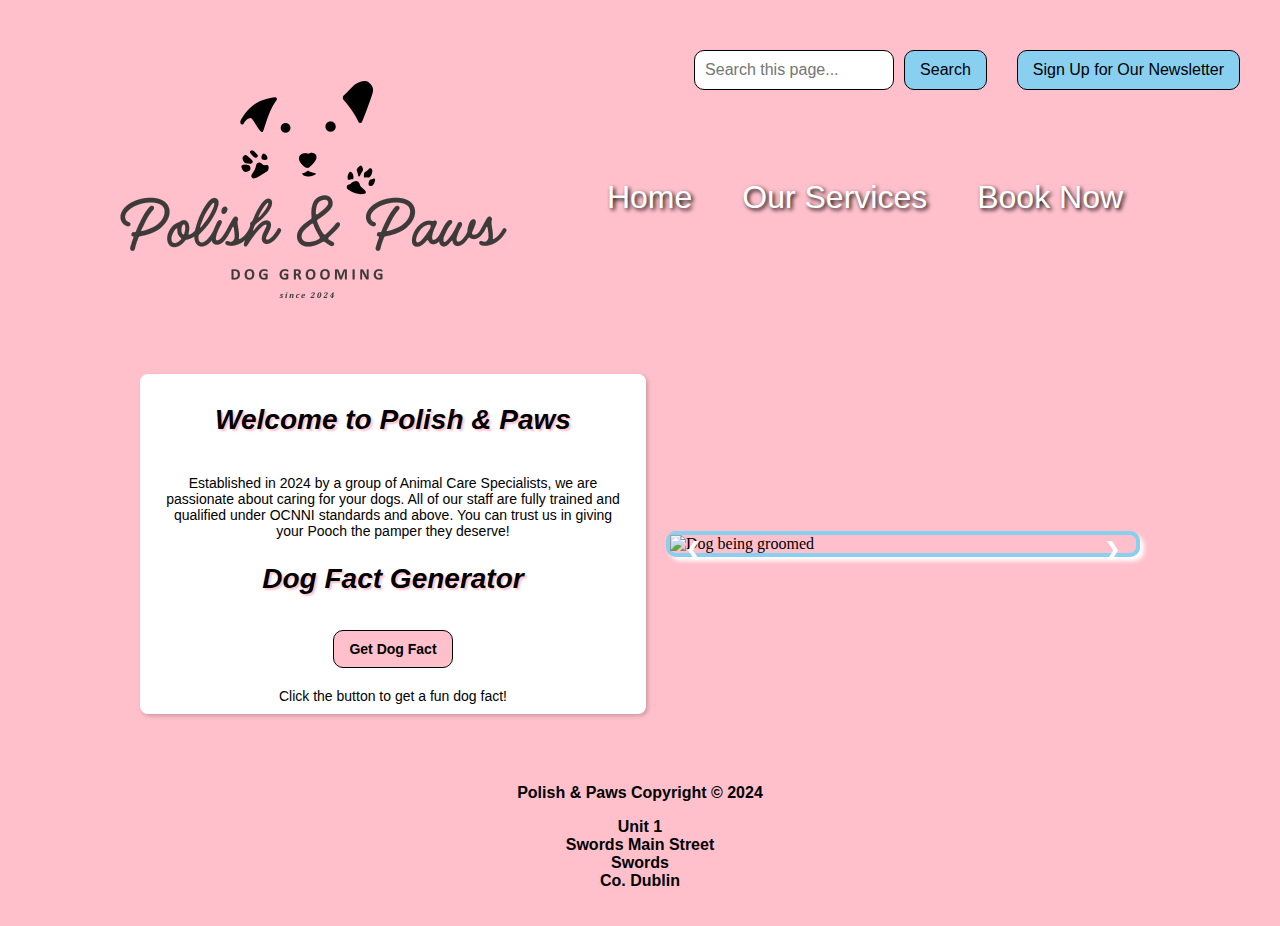
==== commit 7588114b: "Homepage CSS Updates" ====
--- a/index.html
+++ b/index.html
@@ -69,51 +69,51 @@
         <div class="slideshow-container">
           <div class="mySlides fade">
             <img 
-              src="images/img1.webp" 
+              src="images/img1-desktop.webp" 
               alt="Dog being groomed" 
               width="100%" 
               height="100%" 
-              srcset="images/img1-mobile.webp 480w, images/img1.webp 1024w" 
+              srcset="images/img1-mobile.webp 480w, images/img1-tablet.webp 820w, images/img1-desktop.webp 1024w" 
               sizes="(max-width: 480px) 100vw, 100vw"
               class="responsive-image">
           </div>
       <div class="mySlides fade">
             <img 
-              src="images/img2.webp" 
+              src="images/img2-desktop.webp" 
               alt="Dog being groomed" 
               width="100%" 
               height="100%" 
-              srcset="images/img2-mobile.webp 480w, images/img2.webp 1024w" 
+              srcset="images/img2-mobile.webp 480w, images/img2-tablet.webp 820w, images/img2-desktop.webp 1024w" 
               sizes="(max-width: 480px) 100vw, 100vw"
               class="responsive-image">
           </div>
        <div class="mySlides fade">
             <img 
-              src="images/img4.webp" 
+              src="images/img4-desktop.webp" 
               alt="Dog being groomed" 
               width="100%" 
               height="100%" 
-              srcset="images/img4-mobile.webp 480w, images/img4.webp 1024w"
+              srcset="images/img4-mobile.webp 480w, images/img4-tablet.webp 820w, images/img4-desktop.webp 1024w" 
               sizes="(max-width: 480px) 100vw, 100vw"
               class="responsive-image">
           </div>
         <div class="mySlides fade">
             <img 
-              src="images/img5.webp" 
+              src="images/img5-desktop.webp" 
               alt="Dog being groomed" 
               width="100%" 
               height="100%" 
-              srcset="images/img5-mobile.webp 480w, images/img5.webp 1024w" 
+              srcset="images/img5-mobile.webp 480w, images/img5-tablet.webp 820w, images/img5-desktop.webp 1024w" 
               sizes="(max-width: 480px) 100vw, 100vw"
               class="responsive-image">
           </div>
         <div class="mySlides fade">
             <img 
-              src="images/img6.webp" 
+              src="images/img6-desktop.webp" 
               alt="Dog being groomed" 
               width="100%" 
               height="100%" 
-              srcset="images/img6-mobile.webp 480w, images/img6.webp 1024w" 
+              srcset="images/img6-mobile.webp 480w, images/img6-tablet.webp 820w, images/img6-desktop.webp 1024w" 
               sizes="(max-width: 480px) 100vw, 100vw"
               class="responsive-image">
           </div>
--- a/CSS/homepagecss.css
+++ b/CSS/homepagecss.css
@@ -473,7 +473,7 @@
   }
 
   .text-box {
-    max-width: 80%;
+    width: 80%;
     height: 200px;
   }
 
@@ -497,4 +497,151 @@
     gap: 10px;
   }
 }
-
+/* Tablet Portrait Mode (600px - 820px) */
+@media (min-width: 600px) and (max-width: 820px) {
+  
+
+  .desktop-logo {
+    display: none;
+  }
+  
+  .mobiletablet-logo {
+    display: inline;
+    padding-top:30px ;
+    padding-bottom: 20px;
+  }
+
+  header{
+    display: flex;
+    flex-direction: column ;
+    align-items: center;
+    width: 80%;
+    justify-self: center;
+  }
+
+  .logo-container {
+    display: flex;
+    flex-direction: column;
+    align-items: center;
+    justify-content: center;
+    width: 100%;
+    padding: 5px;
+  }
+
+  .top-bar {
+    flex-direction: column;
+    align-items: center;
+    text-align: center;
+    gap: 10px;
+    margin: 0;
+  }
+
+  .search-container {
+    display: flex;
+    flex-direction: column;
+    align-items: center;
+    width: 100%;
+  }
+
+  #search-bar {
+    width: 50%;
+    max-width: 250px;
+    padding: 2px;
+  }
+
+  #message {
+    padding: 2px;
+    font-size: 10px;
+  }
+  
+  #message.show {
+    display: block;
+  }
+  .newsletter-dropdown input {
+    padding: 2px;
+    font-size: 14px;
+   
+    width: 95%;
+  }
+  nav {
+    display: none;
+  }
+
+  nav.active {
+    display: none;
+  }
+
+  .hamburger-menu {
+    display: flex;
+  }
+  
+  #mobile-nav {
+    position: fixed;
+    top: 100px;
+    left: 50%;
+    transform: translateX(-50%);
+    background-color: pink;
+    padding: 10px;
+    border-radius: 10px;
+    box-shadow: 0px 4px 6px rgba(0, 0, 0, 0.5);
+    z-index: 1000;
+  }
+
+  #mobile-nav ul {
+    list-style: none;
+    padding: 0;
+    margin: 0;
+    display: flex;
+    flex-direction: column;
+    align-items: center;
+    gap: 10px;
+  }
+
+  #mobile-nav.active {
+    display: flex;
+    flex-direction: column;
+    justify-content: center;
+    align-items: center;
+    text-align: center;
+  }
+
+  #mobile-nav ul li a {
+    text-decoration: none;
+    color: #89CFF0;
+    font-family: sans-serif;
+    font-size: 1.5em;
+  }
+
+  #mobile-nav ul li a:hover {
+    color: #89CFF0;
+  }
+
+  h1 {
+    font-size: 1.5em;
+  }
+
+  .text-box {
+    width: 80%;
+    height: 200px;
+  }
+
+  .slideshow-wrapper {
+    flex-direction: column;
+    gap: 10px;
+  }
+
+  .slideshow-container {
+  width: 80%;
+}
+
+  nav a {
+    font-size: 1.5em;
+  }
+
+  .top-bar {
+    flex-direction: column;
+    align-items: center;
+    text-align: center;
+    gap: 10px;
+  }
+}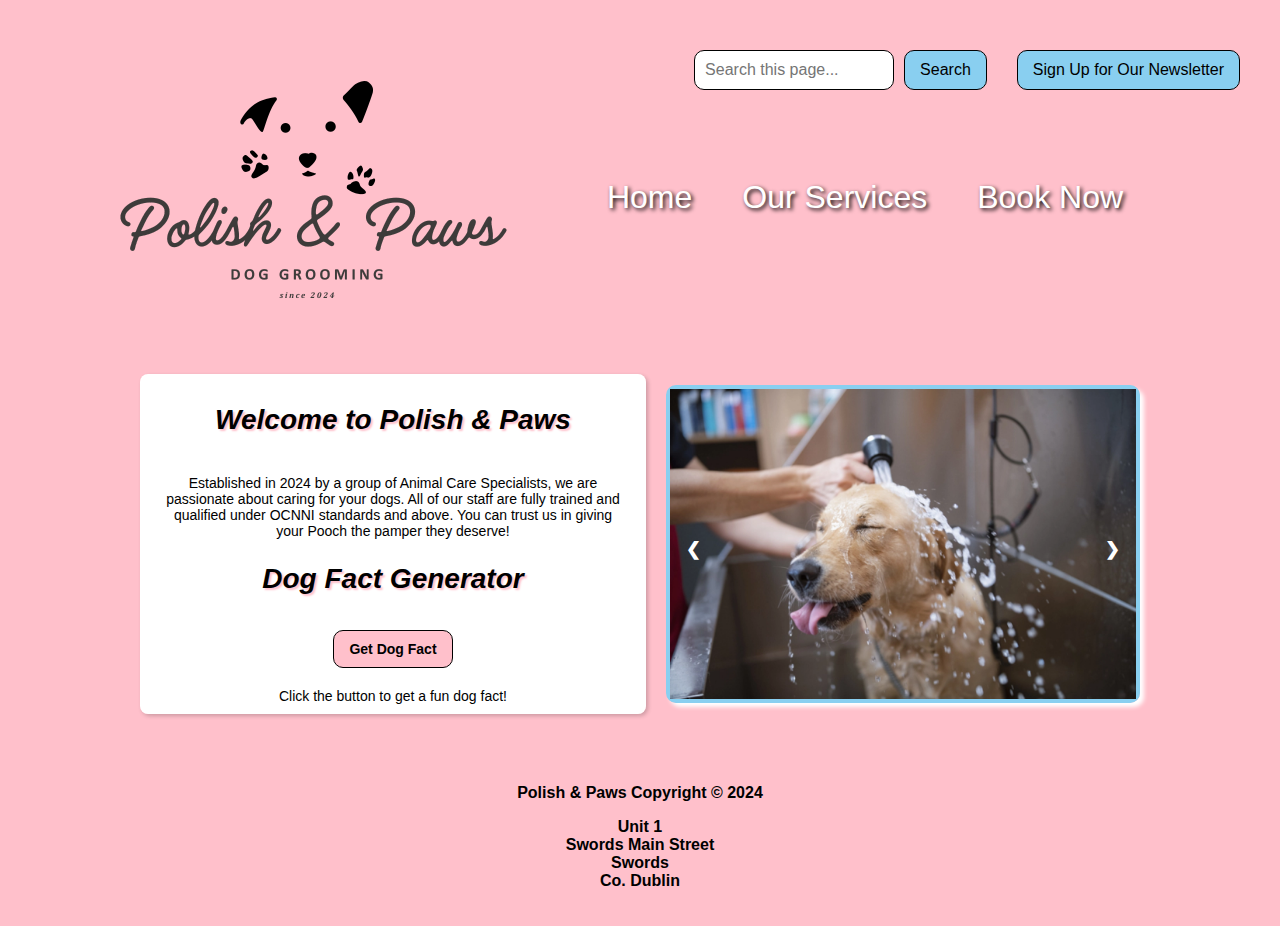
==== commit 2e0e4cbd: "HTML clean up" ====
--- a/index.html
+++ b/index.html
@@ -9,128 +9,128 @@
     <meta name="author" content="Polish and Paws Dog Grooming">
     <link href="./CSS/homepagecss.css" rel="stylesheet" type="text/css">
   </head>
-<body>
+  <body>
   <div id="container">
-    <header>
-      <div class="top-bar">
-        <div class="search-container">
-          <input type="text" id="search-bar" placeholder="Search this page...">
-          <button type="button" id="search-button">Search</button>
-          <div id="message"></div>
-          <div class="newsletter-container">
-            <button type="button" class="newsletter-toggle" id="newsletter-toggle">Sign Up for Our Newsletter</button>
-            <div id="newsletter-dropdown" class="newsletter-dropdown">
-              <div id="newslettermessage" class="newslettermessage"></div>
-              <form id="newsletter-form">
-                <input type="email" id="email" placeholder="Enter your email" required>
-                <button type="submit">Sign Up</button>
-              </form>
-            </div>
-          </div>
-        </div>
-      </div>
-      <div class="main-header">
-        <div class="logo-container">
-          <img src="./images/company-logo.webp" width="500" height="250" alt="Company Logo" class="desktop-logo">
-          <img src="./images/company-logo-mobile.webp" width="250" height="125" alt="Company Logo" class="mobiletablet-logo">
-          <div class="mobile-nav">
-            <div class="hamburger-menu" onclick="toggleMenu()">
-              <div class="bar"></div>
-              <div class="bar"></div>
-              <div class="bar"></div>
-            </div>
-            <div id="mobile-nav">
-              <ul>
-                <li><a href="#">Home</a></li>
-                <li><a href="./servicespage/index.html">Our Services</a></li>
-                <li><a href="./bookingpage/index.html">Book Now</a></li>
-              </ul>
-            </div>
-          </div>
-        </div>
-        <nav>
-          <a href="#">Home</a>
-          <a href="./servicespage/index.html">Our Services</a>
-          <a href="./bookingpage/index.html">Book Now</a>
-        </nav>
-      </div>
-    </header>
-    <main>
-      <div class="slideshow-wrapper">
-        <div class="text-box">
-          <h1>Welcome to Polish &amp; Paws</h1>
-          <p>Established in 2024 by a group of Animal Care Specialists, we are passionate about caring for your dogs. All of our staff are fully trained and qualified under OCNNI standards and above. You can trust us in giving your Pooch the pamper they deserve!</p>
-          <div class="dog-fact-container">
-            <h1>Dog Fact Generator</h1>
-            <button type="button" id="get-dog-fact">Get Dog Fact</button>
-            <p id="dog-fact">Click the button to get a fun dog fact!</p>
-          </div>
-        </div>
-        <div class="slideshow-container">
-          <div class="mySlides fade">
-            <img 
-              src="images/img1-desktop.webp" 
-              alt="Dog being groomed" 
-              width="100%" 
-              height="100%" 
-              srcset="images/img1-mobile.webp 480w, images/img1-tablet.webp 820w, images/img1-desktop.webp 1024w" 
-              sizes="(max-width: 480px) 100vw, 100vw"
-              class="responsive-image">
-          </div>
-      <div class="mySlides fade">
-            <img 
-              src="images/img2-desktop.webp" 
-              alt="Dog being groomed" 
-              width="100%" 
-              height="100%" 
-              srcset="images/img2-mobile.webp 480w, images/img2-tablet.webp 820w, images/img2-desktop.webp 1024w" 
-              sizes="(max-width: 480px) 100vw, 100vw"
-              class="responsive-image">
-          </div>
-       <div class="mySlides fade">
-            <img 
-              src="images/img4-desktop.webp" 
-              alt="Dog being groomed" 
-              width="100%" 
-              height="100%" 
-              srcset="images/img4-mobile.webp 480w, images/img4-tablet.webp 820w, images/img4-desktop.webp 1024w" 
-              sizes="(max-width: 480px) 100vw, 100vw"
-              class="responsive-image">
-          </div>
-        <div class="mySlides fade">
-            <img 
-              src="images/img5-desktop.webp" 
-              alt="Dog being groomed" 
-              width="100%" 
-              height="100%" 
-              srcset="images/img5-mobile.webp 480w, images/img5-tablet.webp 820w, images/img5-desktop.webp 1024w" 
-              sizes="(max-width: 480px) 100vw, 100vw"
-              class="responsive-image">
-          </div>
-        <div class="mySlides fade">
-            <img 
-              src="images/img6-desktop.webp" 
-              alt="Dog being groomed" 
-              width="100%" 
-              height="100%" 
-              srcset="images/img6-mobile.webp 480w, images/img6-tablet.webp 820w, images/img6-desktop.webp 1024w" 
-              sizes="(max-width: 480px) 100vw, 100vw"
-              class="responsive-image">
-          </div>
-          <a class="prev" onclick="plusSlides(-1)">&#10094;</a>
-          <a class="next" onclick="plusSlides(1)">&#10095;</a>
-        </div>
-      </div>
-    </main>
-    <footer>
-      Polish &amp; Paws Copyright &copy; 2024<br>
-      <p>Unit 1<br>
-      Swords Main Street<br>
-      Swords<br>
-      Co. Dublin</p>
-    </footer>
-    <script src="./Javascript/homepagescript.js"></script>
+  <header>
+  <div class="top-bar">
+  <div class="search-container">
+  <input type="text" id="search-bar" placeholder="Search this page...">
+  <button type="button" id="search-button">Search</button>
+  <div id="message"></div>
+  <div class="newsletter-container">
+  <button type="button" class="newsletter-toggle" id="newsletter-toggle">Sign Up for Our Newsletter</button>
+  <div id="newsletter-dropdown" class="newsletter-dropdown">
+  <div id="newslettermessage" class="newslettermessage"></div>
+  <form id="newsletter-form">
+  <input type="email" id="email" placeholder="Enter your email" required>
+  <button type="submit">Sign Up</button>
+  </form>
   </div>
+  </div>
+  </div>
+  </div>
+  <div class="main-header">
+  <div class="logo-container">
+  <img src="./images/company-logo.webp" width="500" height="250" alt="Company Logo" class="desktop-logo">
+  <img src="./images/company-logo-mobile.webp" width="250" height="125" alt="Company Logo" class="mobiletablet-logo">
+  <div class="mobile-nav">
+  <div class="hamburger-menu" onclick="toggleMenu()">
+  <div class="bar"></div>
+  <div class="bar"></div>
+  <div class="bar"></div>
+  </div>
+  <div id="mobile-nav">
+  <ul>
+  <li><a href="#">Home</a></li>
+  <li><a href="./servicespage/index.html">Our Services</a></li>
+  <li><a href="./bookingpage/index.html">Book Now</a></li>
+  </ul>
+  </div>
+  </div>
+  </div>
+  <nav>
+  <a href="#">Home</a>
+  <a href="./servicespage/index.html">Our Services</a>
+  <a href="./bookingpage/index.html">Book Now</a>
+  </nav>
+  </div>
+  </header>
+  <main>
+  <div class="slideshow-wrapper">
+  <div class="text-box">
+  <h1>Welcome to Polish &amp; Paws</h1>
+  <p>Established in 2024 by a group of Animal Care Specialists, we are passionate about caring for your dogs. All of our staff are fully trained and qualified under OCNNI standards and above. You can trust us in giving your Pooch the pamper they deserve!</p>
+  <div class="dog-fact-container">
+  <h1>Dog Fact Generator</h1>
+  <button type="button" id="get-dog-fact">Get Dog Fact</button>
+  <p id="dog-fact">Click the button to get a fun dog fact!</p>
+  </div>
+  </div>
+  <div class="slideshow-container">
+  <div class="mySlides fade">
+  <img 
+    src="images/img1-desktop.webp" 
+    alt="Dog being groomed" 
+    width="100%" 
+    height="100%" 
+    srcset="images/img1-mobile.webp 480w, images/img1-tablet.webp 820w, images/img1-desktop.webp 1024w" 
+    sizes="(max-width: 480px) 100vw, 100vw"
+    class="responsive-image">
+    </div>
+    <div class="mySlides fade">
+    <img 
+    src="images/img2-desktop.webp" 
+    alt="Dog being groomed" 
+    width="100%" 
+    height="100%" 
+    srcset="images/img2-mobile.webp 480w, images/img2-tablet.webp 820w, images/img2-desktop.webp 1024w" 
+    sizes="(max-width: 480px) 100vw, 100vw"
+    class="responsive-image">
+    </div>
+    <div class="mySlides fade">
+    <img 
+    src="images/img4-desktop.webp" 
+    alt="Dog being groomed" 
+    width="100%" 
+    height="100%" 
+    srcset="images/img4-mobile.webp 480w, images/img4-tablet.webp 820w, images/img4-desktop.webp 1024w" 
+    sizes="(max-width: 480px) 100vw, 100vw"
+    class="responsive-image">
+    </div>
+    <div class="mySlides fade">
+    <img 
+    src="images/img5-desktop.webp" 
+    alt="Dog being groomed" 
+    width="100%" 
+    height="100%" 
+    srcset="images/img5-mobile.webp 480w, images/img5-tablet.webp 820w, images/img5-desktop.webp 1024w" 
+    sizes="(max-width: 480px) 100vw, 100vw"
+    class="responsive-image">
+    </div>
+    <div class="mySlides fade">
+    <img 
+    src="images/img6-desktop.webp" 
+    alt="Dog being groomed" 
+    width="100%" 
+    height="100%" 
+    srcset="images/img6-mobile.webp 480w, images/img6-tablet.webp 820w, images/img6-desktop.webp 1024w" 
+    sizes="(max-width: 480px) 100vw, 100vw"
+    class="responsive-image">
+    </div>
+<a class="prev" onclick="plusSlides(-1)">&#10094;</a>
+<a class="next" onclick="plusSlides(1)">&#10095;</a>
+</div>
+</div>
+</main>
+<footer>
+Polish &amp; Paws Copyright &copy; 2024<br>
+<p>Unit 1<br>
+Swords Main Street<br>
+Swords<br>
+Co. Dublin</p>
+</footer>
+<script src="./Javascript/homepagescript.js"></script>
+</div>
 </body>
 </html>
 
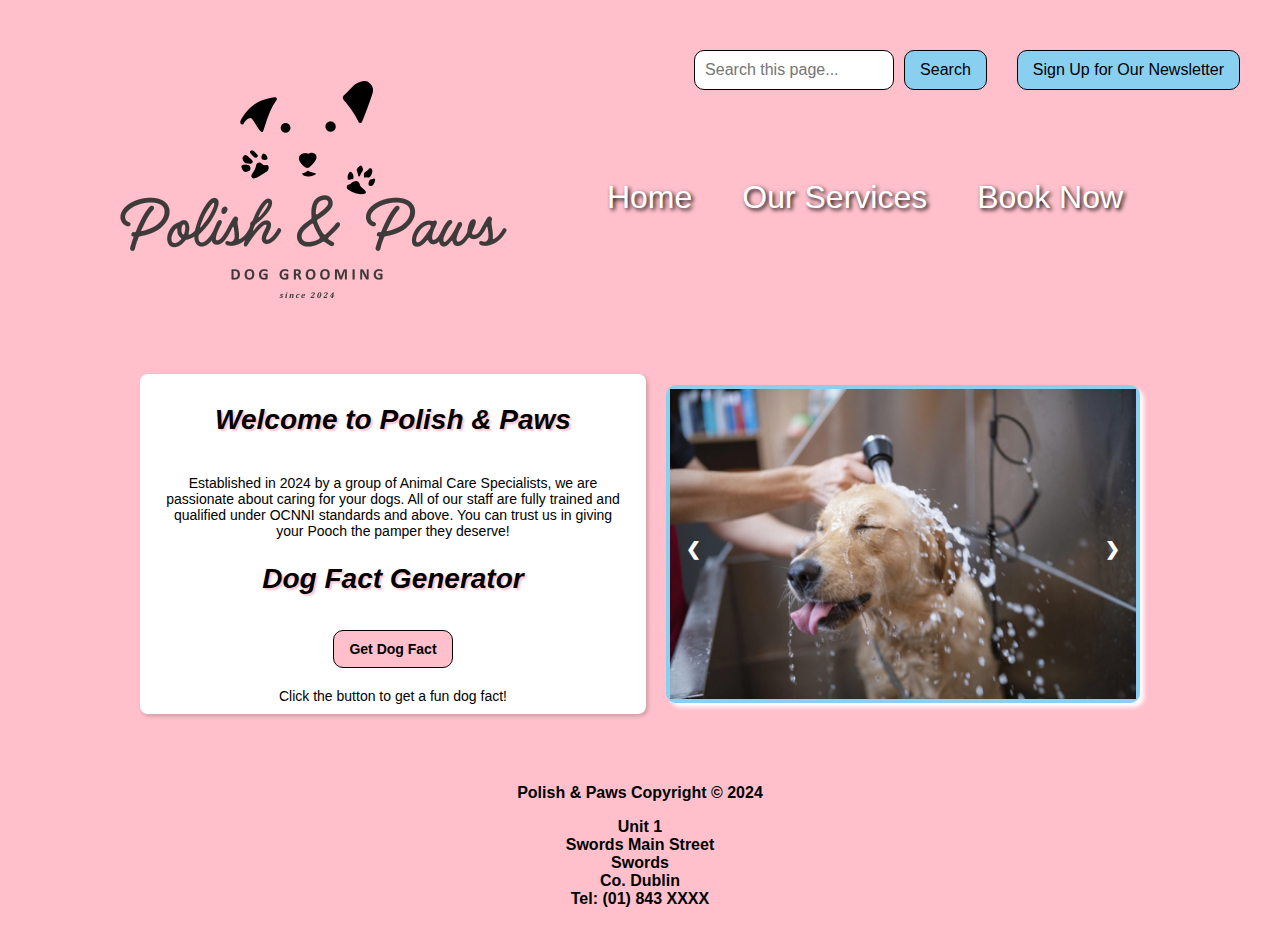
==== commit 9d342acb: "Final version of all files" ====
--- a/index.html
+++ b/index.html
@@ -127,7 +127,8 @@
 <p>Unit 1<br>
 Swords Main Street<br>
 Swords<br>
-Co. Dublin</p>
+Co. Dublin<br>
+Tel: (01) 843 XXXX</p>
 </footer>
 <script src="./Javascript/homepagescript.js"></script>
 </div>
